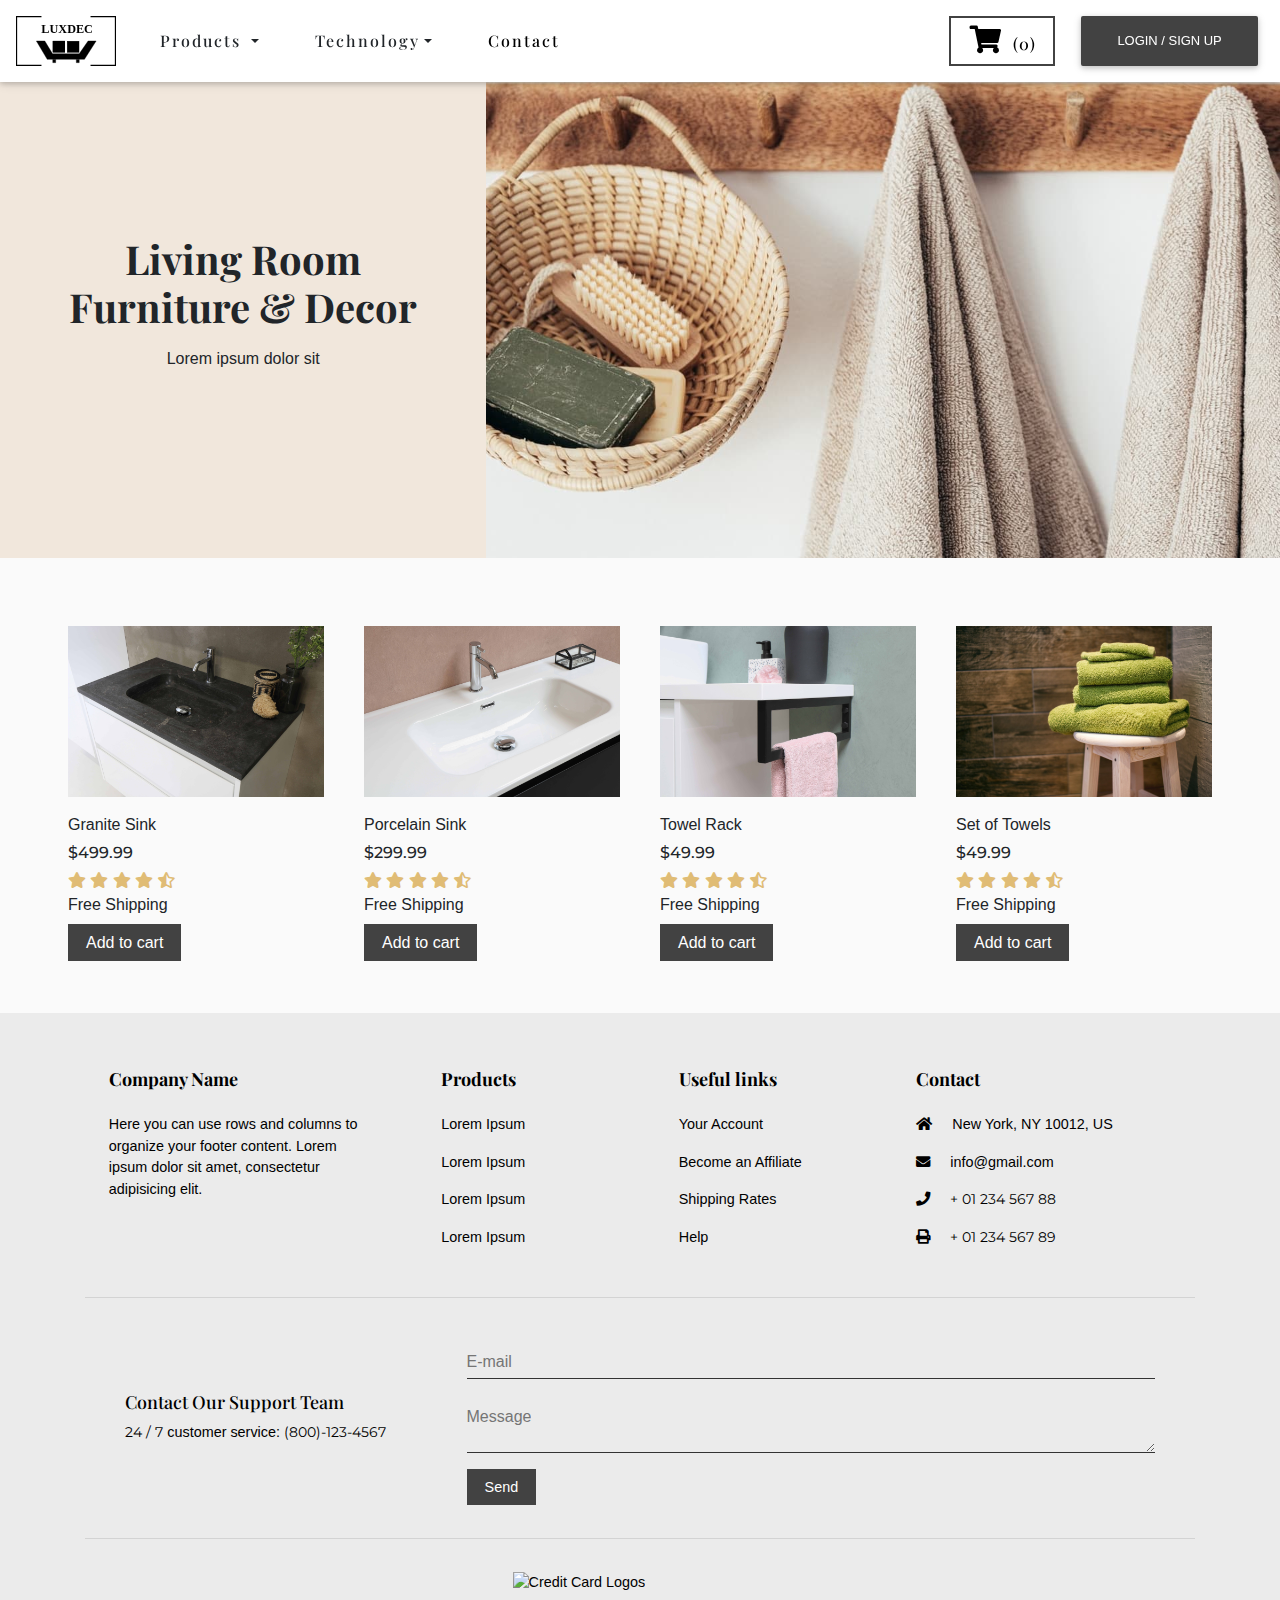
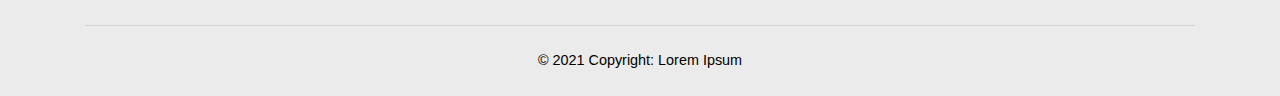
==== bathroom-products.html @ 7ef92030 "good" ====
<!DOCTYPE html>
<html lang="en">
<head>
  <meta charset="UTF-8">
  <meta name="viewport" content="width=device-width, initial-scale=1, shrink-to-fit=no">
  <meta http-equiv="x-ua-compatible" content="ie=edge">
  <title>Material Design for Bootstrap</title>
  <!-- MDB icon -->
  <link rel="icon" href="img/mdb-favicon.ico" type="image/x-icon">
  <!-- Font Awesome -->
  <link rel="stylesheet" href="https://use.fontawesome.com/releases/v5.11.2/css/all.css">
  <!-- Google Fonts Roboto -->
  <link rel="stylesheet" href="https://fonts.googleapis.com/css?family=Roboto:300,400,500,700&display=swap">
  <!-- Bootstrap core CSS -->
  <link rel="stylesheet" href="css/bootstrap.min.css">
  <!-- Material Design Bootstrap -->
  <link rel="stylesheet" href="css/mdb.min.css">
  <!-- Your custom styles (optional) -->
  <link rel="stylesheet" href="css/style.css">
  <link rel="stylesheet" href="style.css">
  <link rel="preconnect" href="https://fonts.gstatic.com">
<link href="https://fonts.googleapis.com/css2?family=Playfair+Display:ital,wght@0,400;0,500;0,600;0,700;0,800;0,900;1,400;1,500;1,600;1,700;1,800;1,900&display=swap" rel="stylesheet">
<link
    href="https://fonts.googleapis.com/css2?family=Montserrat:ital,wght@0,300;0,400;0,500;0,600;0,700;0,800;0,900;1,300;1,400;1,500;1,600;1,700;1,800;1,900&display=swap"
    rel="stylesheet">
</head>
<body>
  <div id="mdb-preloader" class="flex-center">
    <div id="preloader-markup">
    </div>
  </div>
  
  <!-- Navbar -->
  <nav class="navbar navbar-expand-lg fixed-top">

    <!-- Navbar brand -->
    
    <a class="navbar-brand " href="index.html"><img src="img/logo1.svg" alt="" class="logo"></a>
    
  
    <!-- Collapse button -->
    <button class="navbar-toggler" type="button" data-toggle="collapse" data-target="#navbarSupportedContent2"
      aria-controls="navbarSupportedContent2" aria-expanded="false" aria-label="Toggle navigation">
      <span><i class="fas fa-bars"></i></span>
    </button>
  
    <!-- Collapsible content -->
    <div class="collapse navbar-collapse" id="navbarSupportedContent2">
  
      <!-- Links -->
      <ul class="navbar-nav mr-auto">
  
        <!-- Features -->
        <li class="nav-item dropdown mega-dropdown active">
          <a class="nav-link dropdown-toggle " id="navbarDropdownMenuLink2" data-toggle="dropdown"
            aria-haspopup="true" aria-expanded="false">Products
            <span class="sr-only">(current)</span>
          </a>
          <div class="dropdown-menu mega-menu v-2 z-depth-1 special-color py-5 px-3"
            aria-labelledby="navbarDropdownMenuLink2">
            <div class="row">
              <div class="col-md-6 col-xl-3 sub-menu mb-xl-0 mb-4">
                <h6 class="sub-title  font-weight-bold white-text">Featured</h6>
                <ul class="list-unstyled">
                  <li>
                    <a class="menu-item pl-0" href="#!">
                      <i class="fas fa-caret-right pl-1 pr-3"></i>Lorem ipsum dolor sit amet
                    </a>
                  </li>
                  <li>
                    <a class="menu-item pl-0" href="#!">
                      <i class="fas fa-caret-right pl-1 pr-3"></i>Consectetur adipiscing elit
                    </a>
                  </li>
                  <li>
                    <a class="menu-item pl-0" href="#!">
                      <i class="fas fa-caret-right pl-1 pr-3"></i>Sed do eiusmod tempor incididunt
                    </a>
                  </li>
                  <li>
                    <a class="menu-item pl-0" href="#!">
                      <i class="fas fa-caret-right pl-1 pr-3"></i>Ut labore et dolore magna
                    </a>
                  </li>
                  <li>
                    <a class="menu-item pl-0" href="#!">
                      <i class="fas fa-caret-right pl-1 pr-3"></i>Ut enim ad minim veniam
                    </a>
                  </li>
                </ul>
              </div>
              <div class="col-md-6 col-xl-3 sub-menu mb-xl-0 mb-4">
                <h6 class="sub-title  font-weight-bold white-text">Related</h6>
                <ul class="list-unstyled">
                  <li>
                    <a class="menu-item pl-0" href="#!">
                      <i class="fas fa-caret-right pl-1 pr-3"></i>Quis nostrud exercitation
                    </a>
                  </li>
                  <li>
                    <a class="menu-item pl-0" href="#!">
                      <i class="fas fa-caret-right pl-1 pr-3"></i>Duis aute irure dolor in
                    </a>
                  </li>
                  <li>
                    <a class="menu-item pl-0" href="#!">
                      <i class="fas fa-caret-right pl-1 pr-3"></i>Laboris nisi ut aliquip ex ea commodo consequat
                    </a>
                  </li>
                  <li>
                    <a class="menu-item pl-0" href="#!">
                      <i class="fas fa-caret-right pl-1 pr-3"></i>Reprehenderit in voluptate
                    </a>
                  </li>
                  <li>
                    <a class="menu-item pl-0" href="#!">
                      <i class="fas fa-caret-right pl-1 pr-3"></i>Esse cillum dolore eu fugiat nulla pariatur
                    </a>
                  </li>
                </ul>
              </div>
              <div class="col-md-6 col-xl-3 sub-menu mb-md-0 mb-xl-0 mb-4">
                <h6 class="sub-title  font-weight-bold white-text">Design</h6>
                <ul class="list-unstyled">
                  <li>
                    <a class="menu-item pl-0" href="#!">
                      <i class="fas fa-caret-right pl-1 pr-3"></i>Excepteur sint occaecat
                    </a>
                  </li>
                  <li>
                    <a class="menu-item pl-0" href="#!">
                      <i class="fas fa-caret-right pl-1 pr-3"></i>Sunt in culpa qui officia
                    </a>
                  </li>
                  <li>
                    <a class="menu-item pl-0" href="#!">
                      <i class="fas fa-caret-right pl-1 pr-3"></i>Sed ut perspiciatis unde omnis iste natus error
                    </a>
                  </li>
                  <li>
                    <a class="menu-item pl-0" href="#!">
                      <i class="fas fa-caret-right pl-1 pr-3"></i>Mollit anim id est laborum
                    </a>
                  </li>
                  <li>
                    <a class="menu-item pl-0" href="#!">
                      <i class="fas fa-caret-right pl-1 pr-3"></i>Accusantium doloremque laudantium
                    </a>
                  </li>
                </ul>
              </div>
              <div class="col-md-6 col-xl-3 sub-menu mb-0">
                <h6 class="sub-title  font-weight-bold white-text">Programming</h6>
                <ul class="list-unstyled">
                  <li>
                    <a class="menu-item pl-0" href="#!">
                      <i class="fas fa-caret-right pl-1 pr-3"></i>Totam rem aperiam eaque
                    </a>
                  </li>
                  <li>
                    <a class="menu-item pl-0" href="#!">
                      <i class="fas fa-caret-right pl-1 pr-3"></i>Beatae vitae dicta sun
                    </a>
                  </li>
                  <li>
                    <a class="menu-item pl-0" href="#!">
                      <i class="fas fa-caret-right pl-1 pr-3"></i>Quae ab illo inventore veritatis et quasi
                      architecto
                    </a>
                  </li>
                  <li>
                    <a class="menu-item pl-0" href="#!">
                      <i class="fas fa-caret-right pl-1 pr-3"></i>Nemo enim ipsam voluptatem
                    </a>
                  </li>
                  <li>
                    <a class="menu-item pl-0" href="#!">
                      <i class="fas fa-caret-right pl-1 pr-3"></i>Neque porro quisquam est
                    </a>
                  </li>
                </ul>
              </div>
            </div>
          </div>
        </li>
        <!-- Technology -->
        <li class="nav-item dropdown mega-dropdown">
          <a class="nav-link dropdown-toggle " id="navbarDropdownMenuLink3" data-toggle="dropdown"
            aria-haspopup="true" aria-expanded="false">Technology</a>
          <div class="dropdown-menu mega-menu v-2 z-depth-1 special-color py-5 px-3"
            aria-labelledby="navbarDropdownMenuLink3">
            <div class="row">
              <div class="col-md-12 col-xl-4 sub-menu mb-xl-0 mb-4">
                <h6 class="sub-title  font-weight-bold white-text">Featured</h6>
                <!--Featured image-->
                <a href="#!" class="view overlay z-depth-1 p-0 mb-2">
                  <img src="https://mdbootstrap.com/img/Photos/Horizontal/Work/8-col/img%20(37).jpg"
                    class="img-fluid" alt="First sample image">
                  <div class="mask rgba-white-slight"></div>
                </a>
                <a class="news-title font-weight-bold pl-0" href="#!">Lorem ipsum dolor sit</a>
                <p class="font-small  white-text">
                  <i class="fas fa-clock-o pr-2" aria-hidden="true"></i>July 17, 2017 / <i
                    class="far fa-comments px-1" aria-hidden="true"></i> 20
                </p>
              </div>
              <div class="col-md-6 col-xl-4 sub-menu mb-md-0 mb-4">
                <h6 class="sub-title  font-weight-bold white-text">Related</h6>
                <ul class="list-unstyled">
                  <li>
                    <a class="menu-item pl-0" href="#!">
                      <i class="fas fa-caret-right pl-1 pr-3"></i>Quis nostrud exercitation
                    </a>
                  </li>
                  <li>
                    <a class="menu-item pl-0" href="#!">
                      <i class="fas fa-caret-right pl-1 pr-3"></i>Duis aute irure dolor in
                    </a>
                  </li>
                  <li>
                    <a class="menu-item pl-0" href="#!">
                      <i class="fas fa-caret-right pl-1 pr-3"></i>Laboris nisi ut aliquip ex ea commodo consequat
                    </a>
                  </li>
                  <li>
                    <a class="menu-item pl-0" href="#!">
                      <i class="fas fa-caret-right pl-1 pr-3"></i>Reprehenderit in voluptate
                    </a>
                  </li>
                  <li>
                    <a class="menu-item pl-0" href="#!">
                      <i class="fas fa-caret-right pl-1 pr-3"></i>Esse cillum dolore eu fugiat nulla pariatur
                    </a>
                  </li>
                </ul>
              </div>
              <div class="col-md-6 col-xl-4 sub-menu mb-0">
                <h6 class="sub-title  font-weight-bold white-text">Design</h6>
                <ul class="list-unstyled">
                  <li>
                    <a class="menu-item pl-0" href="#!">
                      <i class="fas fa-caret-right pl-1 pr-3"></i>Excepteur sint occaecat
                    </a>
                  </li>
                  <li>
                    <a class="menu-item pl-0" href="#!">
                      <i class="fas fa-caret-right pl-1 pr-3"></i>Sunt in culpa qui officia
                    </a>
                  </li>
                  <li>
                    <a class="menu-item pl-0" href="#!">
                      <i class="fas fa-caret-right pl-1 pr-3"></i>Sed ut perspiciatis unde omnis iste natus error
                    </a>
                  </li>
                  <li>
                    <a class="menu-item pl-0" href="#!">
                      <i class="fas fa-caret-right pl-1 pr-3"></i>Mollit anim id est laborum
                    </a>
                  </li>
                  <li>
                    <a class="menu-item pl-0" href="#!">
                      <i class="fas fa-caret-right pl-1 pr-3"></i>Accusantium doloremque laudantium
                    </a>
                  </li>
                </ul>
              </div>
            </div>
          </div>
        </li>
        <!-- Lifestyle -->
        
        <li class="nav-item">
          <div class="modal fade" id="modalSubscriptionForm" tabindex="-1" role="dialog" aria-labelledby="myModalLabel"
  aria-hidden="true">
  <div class="modal-dialog" role="document">
  <div class="modal-content">
    <div class="modal-header text-center">
      <h4 class="modal-title w-100 font-weight-bold">Contact Us</h4>
      <button type="button" class="close" data-dismiss="modal" aria-label="Close">
        <span aria-hidden="true">&times;</span>
      </button>
    </div>
    <div class="modal-body mx-3">
      <div class="md-form mb-5">
        <i class="fas fa-user prefix userdark"></i>
        <input type="text" id="form3" class="form-control validate">
        <label data-error="wrong" data-success="right" for="form3">Your name</label>
      </div>
  
      <div class="md-form mb-4">
        <i class="fas fa-envelope prefix"></i>
        <input type="email" id="form2" class="form-control validate">
        <label data-error="wrong" data-success="right" for="form2">Your email</label>
      </div>
  
      <div class="md-form">
        <i class="fas fa-comments prefix"></i>
        <textarea id="materialContactFormMessage" class="form-control md-textarea" rows="3"></textarea>
        <label for="materialContactFormMessage">Message</label>
    </div>
  
    </div>
    <div class="modal-footer d-flex justify-content-center">
      <button class="btn modalbutton">Send<i class="fas fa-paper-plane-o ml-1"></i></button>
    </div>
  </div>
  </div>
  </div>
  
  <div class="text-left">
  <a href="" class="nav-link" data-toggle="modal" data-target="#modalSubscriptionForm">Contact</a>
  </div>
        </li>
  <li class="nav-item">
    <div class="text-center mobileshow">
      <a href="#" class="btn my-3 modalbutton nav-link" data-toggle="modal" data-target="#modalLRForm">Login / Sign Up</a>
    </div>
  </li>
      </ul>
      <!-- Links -->
  
      
  <div class="nav-item">
  <button type="button" class="nav-link cartbutton" data-toggle="modal" data-target="#cart"><i class="fas fa-shopping-cart"></i>
    (<span class="total-count"></span>)</button></div>
    
    
    <div class="modal fade" id="cart" tabindex="-1" role="dialog" aria-labelledby="exampleModalLabel" aria-hidden="true">
      <div class="modal-dialog modal-lg" role="document">
      <div class="modal-content">
        <div class="modal-header">
          <h5 class="modal-title" id="exampleModalLabel">Cart</h5>
          <button type="button" class="close" data-dismiss="modal" aria-label="Close">
            <span aria-hidden="true">&times;</span>
          </button>
        </div>
        <div class="modal-body">
          <table class="show-cart table">
            
          </table>
          <div>Total price: $<span class="total-cart"></span></div>
        </div>
        <div class="modal-footer">
          <button class="clear-cart">Clear Cart</button>
          <button type="button" class="herobutton">Order now</button>
        </div>
      </div>
      </div>
      </div> 
      </div>
      <!-- Search form -->
      <div class="text-center mobilehide">
        <a href="#" class="btn my-3 modalbutton" data-toggle="modal" data-target="#modalLRForm">Login / Sign Up</a>
      </div>
  
    </div>
    <!-- Collapsible content -->
    <div class="modal fade showplease" id="modalLRForm" tabindex="-1" role="dialog" aria-labelledby="myModalLabel" aria-hidden="true">
      <div class="modal-dialog cascading-modal" role="document">
        <!--Content-->
        <div class="modal-content">
    
          <!--Modal cascading tabs-->
          <div class="modal-c-tabs">
    
            <!-- Nav tabs -->
            <ul class="nav nav-tabs md-tabs tabs-2" role="tablist">
              <li class="nav-item">
                <a class="nav-link active m0" data-toggle="tab" href="#panel7" role="tab"><i class="fas fa-user mr-1"></i>
                  Login</a>
              </li>
              <li class="nav-item">
                <a class="nav-link m0" data-toggle="tab" href="#panel8" role="tab"><i class="fas fa-user-plus mr-1"></i>
                  Sign Up</a>
              </li>
            </ul>
    
            <!-- Tab panels -->
            <div class="tab-content">
              <!--Panel 7-->
              <div class="tab-pane fade in show active" id="panel7" role="tabpanel">
    
                <!--Body-->
                <div class="modal-body mb-1">
                  <div class="md-form form-sm mb-5">
                    <i class="fas fa-envelope prefix"></i>
                    <input type="email" id="modalLRInput10" class="form-control form-control-sm validate">
                    <label data-error="wrong" data-success="right" for="modalLRInput10">Your email</label>
                  </div>
    
                  <div class="md-form form-sm mb-4">
                    <i class="fas fa-lock prefix"></i>
                    <input type="password" id="modalLRInput11" class="form-control form-control-sm validate">
                    <label data-error="wrong" data-success="right" for="modalLRInput11">Your password</label>
                  </div>
                  <div class="text-center mt-2">
                    <button class="btn text-center herobutton w-100">Log in <i class="fas fa-sign-in ml-1"></i></button>
                  </div>
                </div>
                <!--Footer-->
                <div class="modal-footer">
                  <div class="options text-center text-md-right mt-1">
                    <p>Not a member? <a href="#" class="modalblack">Sign Up</a></p>
                    <p>Forgot <a href="#" class="modalblack">Password?</a></p>
                  </div>
                  <button type="button" class="btn waves-effect ml-auto modalexit" data-dismiss="modal">Exit</button>
                </div>
    
              </div>
              <!--/.Panel 7-->
    
              <!--Panel 8-->
              <div class="tab-pane fade" id="panel8" role="tabpanel">
    
                <!--Body-->
                <div class="modal-body">
                  <div class="md-form form-sm mb-5">
                    <i class="fas fa-envelope prefix"></i>
                    <input type="email" id="modalLRInput12" class="form-control form-control-sm validate">
                    <label data-error="wrong" data-success="right" for="modalLRInput12">Your email</label>
                  </div>
    
                  <div class="md-form form-sm mb-5">
                    <i class="fas fa-lock prefix"></i>
                    <input type="password" id="modalLRInput13" class="form-control form-control-sm validate">
                    <label data-error="wrong" data-success="right" for="modalLRInput13">Your password</label>
                  </div>
    
                  <div class="md-form form-sm mb-4">
                    <i class="fas fa-lock prefix"></i>
                    <input type="password" id="modalLRInput14" class="form-control form-control-sm validate">
                    <label data-error="wrong" data-success="right" for="modalLRInput14">Repeat password</label>
                  </div>
    
                  <div class="text-center form-sm mt-2">
                    <button class="btn herobutton w-100">Sign up <i class="fas fa-sign-in ml-1"></i></button>
                  </div>
    
                </div>
                <!--Footer-->
                <div class="modal-footer">
                  <div class="options text-right">
                    <p class="pt-1">Already have an account? <a href="#" class="modalblack">Log In</a></p>
                  </div>
                  <button type="button" class="btn waves-effect ml-auto modalexit" data-dismiss="modal">Exit</button>
                </div>
              </div>
              <!--/.Panel 8-->
            </div>
    
          </div>
        </div>
        <!--/.Content-->
      </div>
    </div>
    <!--Modal: Login / Register Form-->
    
    
  </nav>
<!-- SideNav slide-out button -->
<body>
<main class="productcontainer">
  
  <article class="bathroomhero">
      <div class="bathroomheroflex">
          <div class="bathroomherocontent">
              <h1>Living Room Furniture & Decor</h1>
              <p>Lorem ipsum dolor sit</p>
          </div>
      </div>
  </article>
  <article class="bathroomproducts">
    <div class="bathroomproductsflex">
      <div class="bathroomitem">
          <a href="https://qnistico.github.io/Luxury-Ecommerce/product-details.html?id=21"><img src="img/bathroom1.jpg" alt=""></a>
          <p class="">Granite Sink</p>
          <p class="itemprice">$499.99</p>
          <i class="fas fa-star"></i>
          <i class="fas fa-star"></i>
          <i class="fas fa-star"></i>
          <i class="fas fa-star"></i>
          <i class="fas fa-star-half-alt"></i>
          <p>Free Shipping</p>
          <a href="#" data-name="BlackLongCouch" data-price="2750" class="add-to-cart herobutton">Add to cart</a>
          
      </div>
      <div class="bathroomitem">
          <a href="https://qnistico.github.io/Luxury-Ecommerce/product-details.html?id=22"><img src="img/bathroom2.jpg" alt=""></a>
          <p>Porcelain Sink</p>
          <p class="itemprice">$299.99</p>
          <i class="fas fa-star"></i>
          <i class="fas fa-star"></i>
          <i class="fas fa-star"></i>
          <i class="fas fa-star"></i>
          <i class="fas fa-star-half-alt"></i>
          <p>Free Shipping</p>
                    <a href="#" data-name="LeatherFuton" data-price="1400" class="add-to-cart herobutton">Add to cart</a>
      </div>
      <div class="bathroomitem">
        <a href="https://qnistico.github.io/Luxury-Ecommerce/product-details.html?id=23"><img src="img/bathroom3.jpg" alt=""></a>
        <p>Towel Rack</p>
        <p class="itemprice">$49.99</p>
        <i class="fas fa-star"></i>
    <i class="fas fa-star"></i>
    <i class="fas fa-star"></i>
    <i class="fas fa-star"></i>
    <i class="fas fa-star-half-alt"></i>
        <p>Free Shipping</p>
                  <a href="#" data-name="BrownLongCouch" data-price="2750" class="add-to-cart herobutton">Add to cart</a>
    </div>
      <div class="bathroomitem">
          <a href="https://qnistico.github.io/Luxury-Ecommerce/product-details.html?id=24"><img src="img/bathroom4.jpg" alt=""></a>
          <p>Set of Towels</p>
          <p class="itemprice">$49.99</p>
          <i class="fas fa-star"></i>
          <i class="fas fa-star"></i>
          <i class="fas fa-star"></i>
          <i class="fas fa-star"></i>
          <i class="fas fa-star-half-alt"></i>
          <p>Free Shipping</p>
                    <a href="#" data-name="LeatherCouch" data-price="4100" class="add-to-cart herobutton">Add to cart</a>
      </div>
      
  </div>
  </article>
  <footer class="page-footer font-small pt-4">

    <!-- Footer Links -->
    <div class="container text-center text-md-left">
  
      <!-- Footer links -->
  <!-- 
      <div class="text-center customerreview">
        <p class="font1">4.5 / 5</p>
        <i class="fas fa-star"></i>
            <i class="fas fa-star"></i>
            <i class="fas fa-star"></i>
            <i class="fas fa-star"></i>
            <i class="fas fa-star-half-alt"></i>
            <p class="font1">32,000 Trusted Customer Reviews</p>
            <hr>
      </div>
    -->
  
      <div class="row text-center text-md-left mt-3 pb-3">
  
        <!-- Grid column -->
        <div class="col-md-3 col-lg-3 col-xl-3 mx-auto mt-3">
          <h6 class=" mb-4 font-weight-bold">Company Name</h6>
          <p>Here you can use rows and columns to organize your footer content. Lorem ipsum dolor sit amet,
            consectetur
            adipisicing elit.</p>
        </div>
        <!-- Grid column -->
  
        <hr class="w-100 clearfix d-md-none">
  
        <!-- Grid column -->
        <div class="col-md-2 col-lg-2 col-xl-2 mx-auto mt-3">
          <h6 class=" mb-4 font-weight-bold">Products</h6>
          <p>
            <a href="#!">Lorem Ipsum</a>
          </p>
          <p>
            <a href="#!">Lorem Ipsum</a>
          </p>
          <p>
            <a href="#!">Lorem Ipsum</a>
          </p>
          <p>
            <a href="#!">Lorem Ipsum</a>
          </p>
        </div>
        <!-- Grid column -->
  
        <hr class="w-100 clearfix d-md-none">
  
        <!-- Grid column -->
        <div class="col-md-3 col-lg-2 col-xl-2 mx-auto mt-3">
          <h6 class=" mb-4 font-weight-bold">Useful links</h6>
          <p>
            <a href="#!">Your Account</a>
          </p>
          <p>
            <a href="#!">Become an Affiliate</a>
          </p>
          <p>
            <a href="#!">Shipping Rates</a>
          </p>
          <p>
            <a href="#!">Help</a>
          </p>
        </div>
  
        <!-- Grid column -->
        <hr class="w-100 clearfix d-md-none">
  
        <!-- Grid column -->
        <div class="col-md-4 col-lg-3 col-xl-3 mx-auto mt-3">
          <h6 class=" mb-4 font-weight-bold">Contact</h6>
          <p>
            <i class="fas fa-home mr-3"></i> New York, NY 10012, US</p>
          <p>
            <i class="fas fa-envelope mr-3"></i> info@gmail.com</p>
          <p class="font1">
            <i class="fas fa-phone mr-3"></i> + 01 234 567 88</p>
          <p class="font1">
            <i class="fas fa-print mr-3"></i> + 01 234 567 89</p>
        </div>
        <!-- Grid column -->
  
      </div>
      <hr>
      <div class="customerservice">
        <div class="customerserviceflex">
          <div class="customerservicecontent">
          <h6>Contact Our Support Team</h6>
          <a href="tel:800-123-4567"><span class="font1">24 / 7</span> customer service: <span class="font1">(800)-123-4567</span></a>
          </div>
          <div class="contact">
          <div class="md-form emailform">
            <input type="email" id="materialLoginFormEmail" class="form-control">
            <label for="materialLoginFormEmail">E-mail</label>
            <div class="md-form">
              <textarea id="materialContactFormMessage" class="form-control md-textarea" rows="3"></textarea>
              <label for="materialContactFormMessage">Message</label>
          </div>
            <div class="buttonbox">
            <a href="#" class="herobutton">Send</a>
            </div>
            </div>
          </div>
        </div>
      </div>
      <hr>
      <div class="row text-center text-md-left mt-3 pb-3">
        <div class="col-md-3 col-lg-3 col-xl-3 mx-auto mt-3">
          <a href="http://www.credit-card-logos.com/"><img alt="Credit Card Logos" title="Credit Card Logos" src="http://www.credit-card-logos.com/images/multiple_credit-card-logos-1/credit_card_logos_16.gif" width="336" height="50" border="0" /></a>
  </div>
      </div>
      <hr>
      <div class="footerbottom">
      <p class="text-center">© 2021 Copyright:
        <a href="https://mdbootstrap.com/">
          <strong>Lorem Ipsum</strong>
        </a>
      </p>
      </div>
      
  
      </div>
      <!-- Grid row -->
  
    </div>
    <!-- Footer Links -->
  
  </footer>
  
</main>
  <!-- Start your project here-->  
  
  <!-- End your project here-->

  <!-- jQuery -->
  <script type="text/javascript" src="js/jquery.min.js"></script>
  <!-- Bootstrap tooltips -->
  <script type="text/javascript" src="js/popper.min.js"></script>
  <!-- Bootstrap core JavaScript -->
  <script type="text/javascript" src="js/bootstrap.min.js"></script>
  <!-- MDB core JavaScript -->
  <script type="text/javascript" src="js/mdb.min.js"></script>
  <!-- Your custom scripts (optional) -->
  <script type="text/javascript" src="script.js"></script>

</body>
</html>
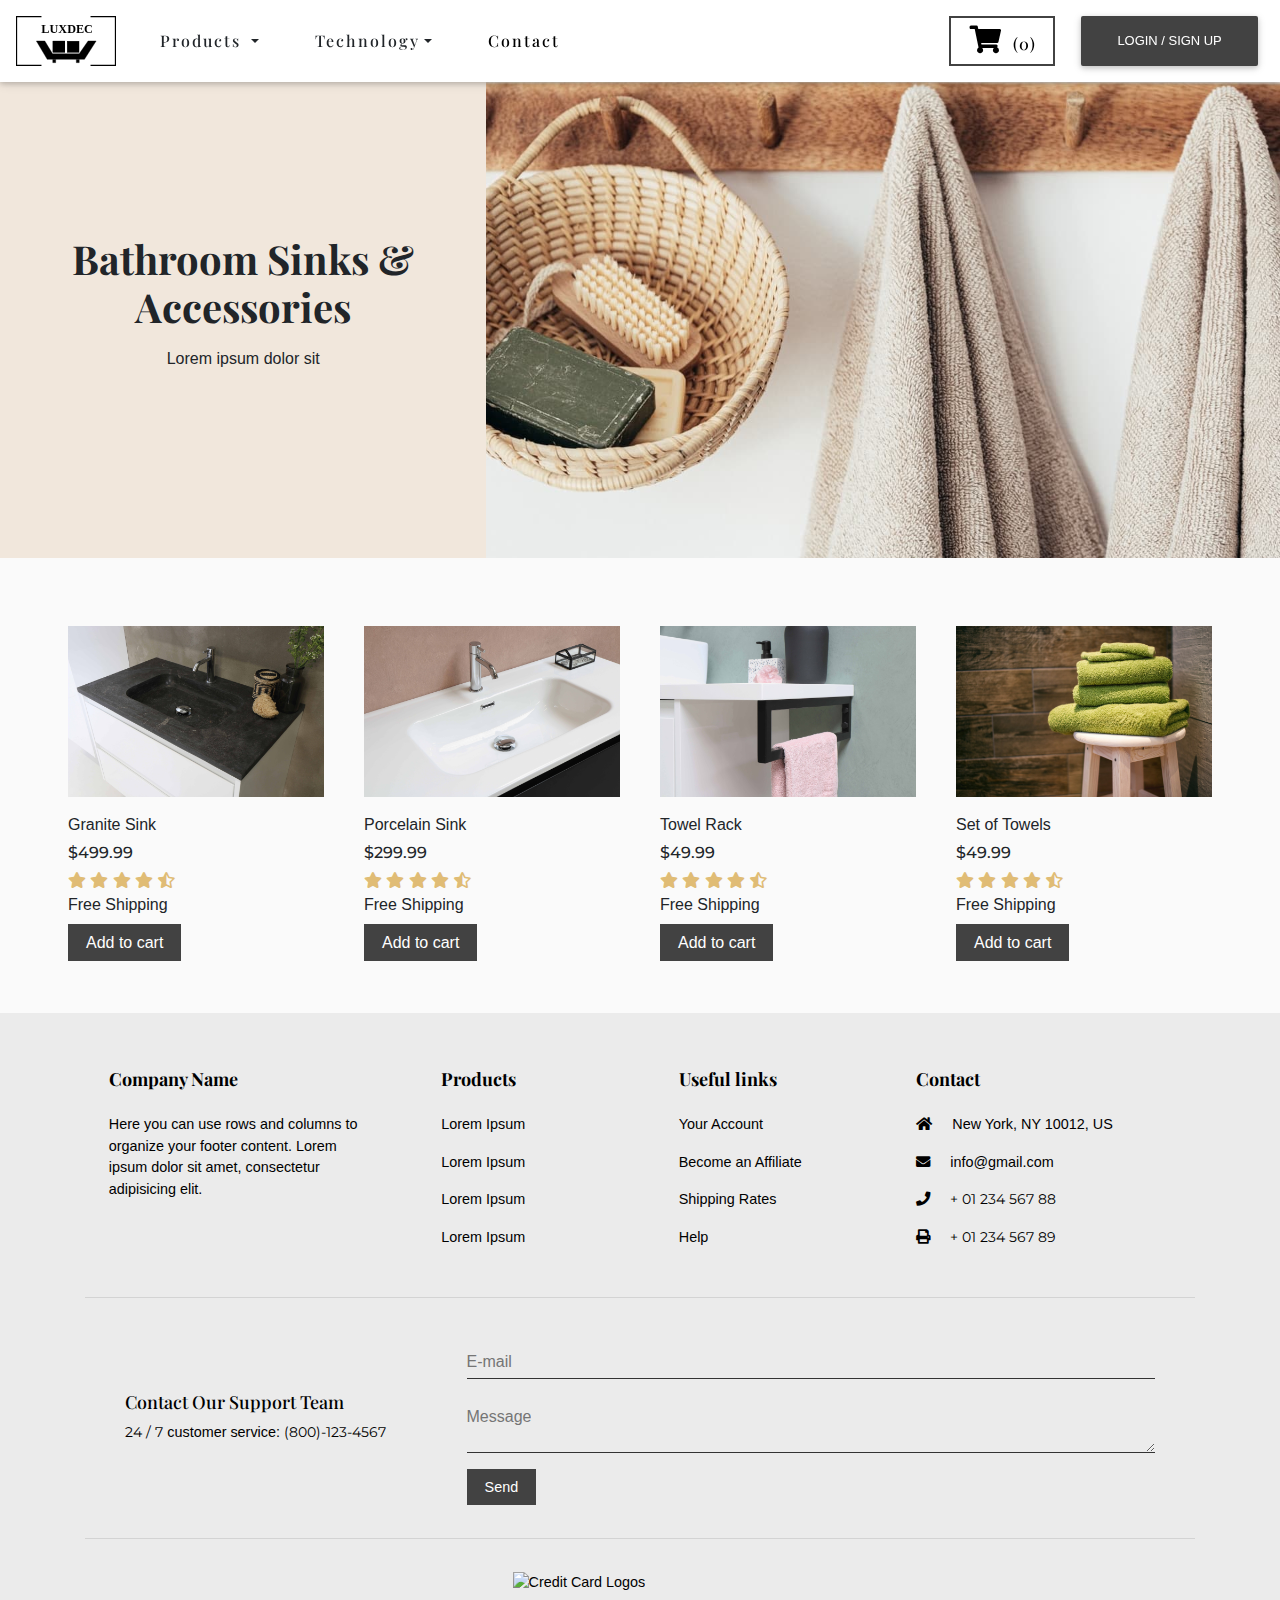
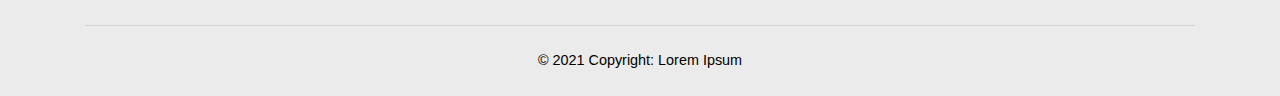
==== commit ec46c2e8: "good" ====
--- a/bathroom-products.html
+++ b/bathroom-products.html
@@ -464,7 +464,7 @@
   <article class="bathroomhero">
       <div class="bathroomheroflex">
           <div class="bathroomherocontent">
-              <h1>Living Room Furniture & Decor</h1>
+              <h1>Bathroom Sinks & Accessories</h1>
               <p>Lorem ipsum dolor sit</p>
           </div>
       </div>
--- a/style.css
+++ b/style.css
@@ -1571,6 +1571,12 @@
   .services .servicesflex .serviceitem {
     margin-bottom: 2rem;
   }
+  .templateflex {
+    -webkit-box-orient: vertical;
+    -webkit-box-direction: normal;
+        -ms-flex-flow: column nowrap;
+            flex-flow: column nowrap;
+  }
   .livingroomhero,
   .flowerpothero,
   .bathroomhero,
@@ -1638,8 +1644,7 @@
   .flowerpotheroflex .bedroomherocontent,
   .flowerpotheroflex .flowerpotherocontent,
   .flowerpotheroflex .bathroomherocontent {
-    width: 50%;
-    min-height: unset;
+    width: 100%;
   }
   .livingroomhero .kitchenherocontent h1,
   .livingroomhero .livingroomherocontent h1,
@@ -1715,22 +1720,27 @@
   .kitchenproductsflex .kitchenitem,
   .kitchenproductsflex .bedroomitem,
   .kitchenproductsflex .flowerpotitem,
+  .kitchenproductsflex .bathroomitem,
   .livingroomproductsflex .livingroomitem,
   .livingroomproductsflex .kitchenitem,
   .livingroomproductsflex .bedroomitem,
   .livingroomproductsflex .flowerpotitem,
+  .livingroomproductsflex .bathroomitem,
   .flowerpotproductsflex .livingroomitem,
   .flowerpotproductsflex .kitchenitem,
   .flowerpotproductsflex .bedroomitem,
   .flowerpotproductsflex .flowerpotitem,
+  .flowerpotproductsflex .bathroomitem,
   .bedroomproductsflex .livingroomitem,
   .bedroomproductsflex .kitchenitem,
   .bedroomproductsflex .bedroomitem,
   .bedroomproductsflex .flowerpotitem,
+  .bedroomproductsflex .bathroomitem,
   .bathroomproductsflex .livingroomitem,
   .bathroomproductsflex .kitchenitem,
   .bathroomproductsflex .bedroomitem,
-  .bathroomproductsflex .flowerpotitem {
+  .bathroomproductsflex .flowerpotitem,
+  .bathroomproductsflex .bathroomitem {
     width: 100% !important;
     text-align: center;
   }
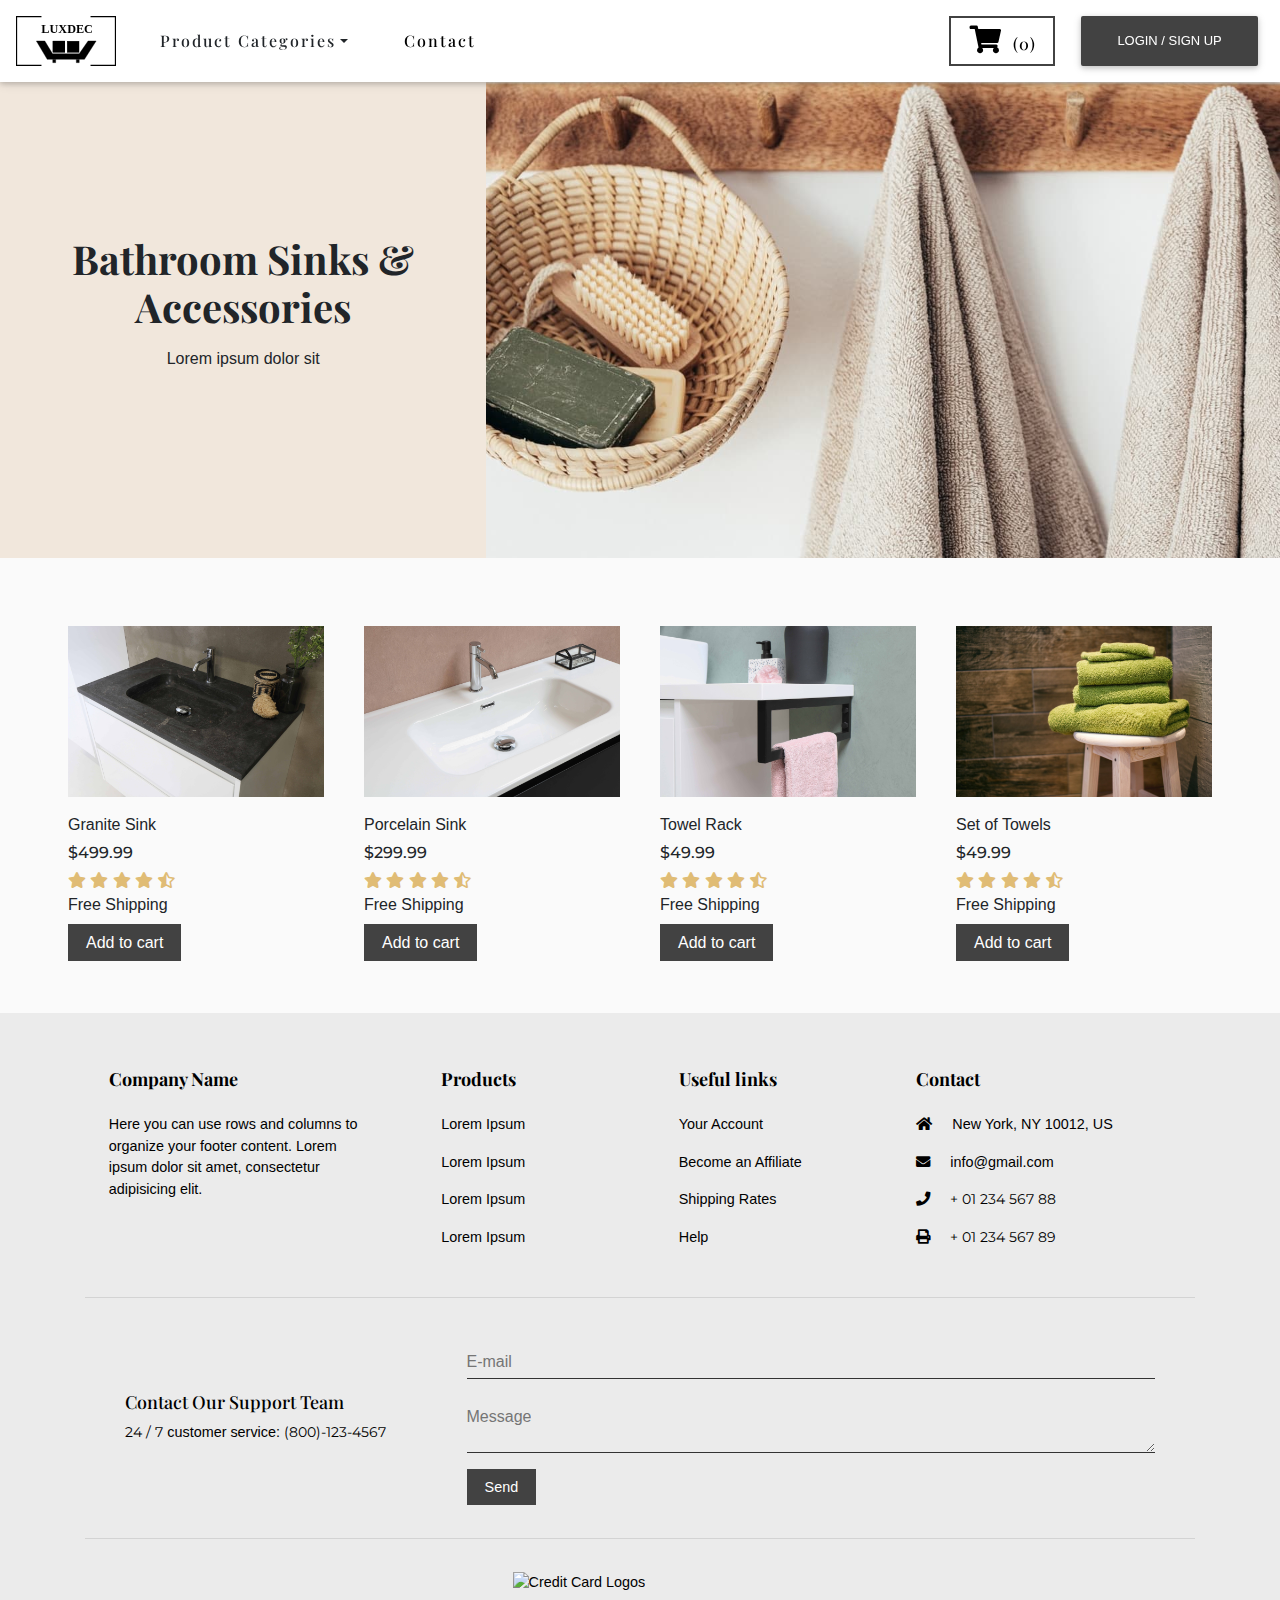
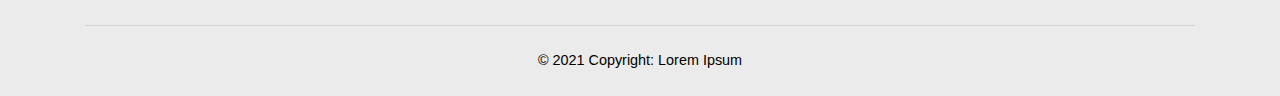
==== commit 78746f3e: "good" ====
--- a/bathroom-products.html
+++ b/bathroom-products.html
@@ -39,6 +39,34 @@
     
   
     <!-- Collapse button -->
+    <div class="nav-item">
+      <button type="button" class="nav-link cartbutton mobileshowcart" data-toggle="modal" data-target="#cart"><i class="fas fa-shopping-cart"></i>
+        (<span class="total-count"></span>)</button></div>
+        
+        
+        <div class="modal fade" id="cart" tabindex="-1" role="dialog" aria-labelledby="exampleModalLabel" aria-hidden="true">
+          <div class="modal-dialog modal-lg" role="document">
+          <div class="modal-content">
+            <div class="modal-header">
+              <h5 class="modal-title" id="exampleModalLabel">Cart</h5>
+              <button type="button" class="close" data-dismiss="modal" aria-label="Close">
+                <span aria-hidden="true">&times;</span>
+              </button>
+            </div>
+            <div class="modal-body">
+              <table class="show-cart table">
+                
+              </table>
+              <div>Total price: $<span class="total-cart"></span></div>
+            </div>
+            <div class="modal-footer">
+              <button class="clear-cart">Clear Cart</button>
+              <button type="button" class="herobutton">Order now</button>
+            </div>
+          </div>
+          </div>
+          </div> 
+          </div>
     <button class="navbar-toggler" type="button" data-toggle="collapse" data-target="#navbarSupportedContent2"
       aria-controls="navbarSupportedContent2" aria-expanded="false" aria-label="Toggle navigation">
       <span><i class="fas fa-bars"></i></span>
@@ -51,217 +79,89 @@
       <ul class="navbar-nav mr-auto">
   
         <!-- Features -->
-        <li class="nav-item dropdown mega-dropdown active">
-          <a class="nav-link dropdown-toggle " id="navbarDropdownMenuLink2" data-toggle="dropdown"
-            aria-haspopup="true" aria-expanded="false">Products
-            <span class="sr-only">(current)</span>
-          </a>
-          <div class="dropdown-menu mega-menu v-2 z-depth-1 special-color py-5 px-3"
-            aria-labelledby="navbarDropdownMenuLink2">
-            <div class="row">
-              <div class="col-md-6 col-xl-3 sub-menu mb-xl-0 mb-4">
-                <h6 class="sub-title  font-weight-bold white-text">Featured</h6>
-                <ul class="list-unstyled">
-                  <li>
-                    <a class="menu-item pl-0" href="#!">
-                      <i class="fas fa-caret-right pl-1 pr-3"></i>Lorem ipsum dolor sit amet
-                    </a>
-                  </li>
-                  <li>
-                    <a class="menu-item pl-0" href="#!">
-                      <i class="fas fa-caret-right pl-1 pr-3"></i>Consectetur adipiscing elit
-                    </a>
-                  </li>
-                  <li>
-                    <a class="menu-item pl-0" href="#!">
-                      <i class="fas fa-caret-right pl-1 pr-3"></i>Sed do eiusmod tempor incididunt
-                    </a>
-                  </li>
-                  <li>
-                    <a class="menu-item pl-0" href="#!">
-                      <i class="fas fa-caret-right pl-1 pr-3"></i>Ut labore et dolore magna
-                    </a>
-                  </li>
-                  <li>
-                    <a class="menu-item pl-0" href="#!">
-                      <i class="fas fa-caret-right pl-1 pr-3"></i>Ut enim ad minim veniam
-                    </a>
-                  </li>
-                </ul>
-              </div>
-              <div class="col-md-6 col-xl-3 sub-menu mb-xl-0 mb-4">
-                <h6 class="sub-title  font-weight-bold white-text">Related</h6>
-                <ul class="list-unstyled">
-                  <li>
-                    <a class="menu-item pl-0" href="#!">
-                      <i class="fas fa-caret-right pl-1 pr-3"></i>Quis nostrud exercitation
-                    </a>
-                  </li>
-                  <li>
-                    <a class="menu-item pl-0" href="#!">
-                      <i class="fas fa-caret-right pl-1 pr-3"></i>Duis aute irure dolor in
-                    </a>
-                  </li>
-                  <li>
-                    <a class="menu-item pl-0" href="#!">
-                      <i class="fas fa-caret-right pl-1 pr-3"></i>Laboris nisi ut aliquip ex ea commodo consequat
-                    </a>
-                  </li>
-                  <li>
-                    <a class="menu-item pl-0" href="#!">
-                      <i class="fas fa-caret-right pl-1 pr-3"></i>Reprehenderit in voluptate
-                    </a>
-                  </li>
-                  <li>
-                    <a class="menu-item pl-0" href="#!">
-                      <i class="fas fa-caret-right pl-1 pr-3"></i>Esse cillum dolore eu fugiat nulla pariatur
-                    </a>
-                  </li>
-                </ul>
-              </div>
-              <div class="col-md-6 col-xl-3 sub-menu mb-md-0 mb-xl-0 mb-4">
-                <h6 class="sub-title  font-weight-bold white-text">Design</h6>
-                <ul class="list-unstyled">
-                  <li>
-                    <a class="menu-item pl-0" href="#!">
-                      <i class="fas fa-caret-right pl-1 pr-3"></i>Excepteur sint occaecat
-                    </a>
-                  </li>
-                  <li>
-                    <a class="menu-item pl-0" href="#!">
-                      <i class="fas fa-caret-right pl-1 pr-3"></i>Sunt in culpa qui officia
-                    </a>
-                  </li>
-                  <li>
-                    <a class="menu-item pl-0" href="#!">
-                      <i class="fas fa-caret-right pl-1 pr-3"></i>Sed ut perspiciatis unde omnis iste natus error
-                    </a>
-                  </li>
-                  <li>
-                    <a class="menu-item pl-0" href="#!">
-                      <i class="fas fa-caret-right pl-1 pr-3"></i>Mollit anim id est laborum
-                    </a>
-                  </li>
-                  <li>
-                    <a class="menu-item pl-0" href="#!">
-                      <i class="fas fa-caret-right pl-1 pr-3"></i>Accusantium doloremque laudantium
-                    </a>
-                  </li>
-                </ul>
-              </div>
-              <div class="col-md-6 col-xl-3 sub-menu mb-0">
-                <h6 class="sub-title  font-weight-bold white-text">Programming</h6>
-                <ul class="list-unstyled">
-                  <li>
-                    <a class="menu-item pl-0" href="#!">
-                      <i class="fas fa-caret-right pl-1 pr-3"></i>Totam rem aperiam eaque
-                    </a>
-                  </li>
-                  <li>
-                    <a class="menu-item pl-0" href="#!">
-                      <i class="fas fa-caret-right pl-1 pr-3"></i>Beatae vitae dicta sun
-                    </a>
-                  </li>
-                  <li>
-                    <a class="menu-item pl-0" href="#!">
-                      <i class="fas fa-caret-right pl-1 pr-3"></i>Quae ab illo inventore veritatis et quasi
-                      architecto
-                    </a>
-                  </li>
-                  <li>
-                    <a class="menu-item pl-0" href="#!">
-                      <i class="fas fa-caret-right pl-1 pr-3"></i>Nemo enim ipsam voluptatem
-                    </a>
-                  </li>
-                  <li>
-                    <a class="menu-item pl-0" href="#!">
-                      <i class="fas fa-caret-right pl-1 pr-3"></i>Neque porro quisquam est
-                    </a>
-                  </li>
-                </ul>
-              </div>
-            </div>
-          </div>
-        </li>
+        
         <!-- Technology -->
         <li class="nav-item dropdown mega-dropdown">
           <a class="nav-link dropdown-toggle " id="navbarDropdownMenuLink3" data-toggle="dropdown"
-            aria-haspopup="true" aria-expanded="false">Technology</a>
-          <div class="dropdown-menu mega-menu v-2 z-depth-1 special-color py-5 px-3"
+            aria-haspopup="true" aria-expanded="false">Product Categories</a>
+          <div class="dropdown-menu mega-menu v-2 z-depth-1 py-5 px-3"
             aria-labelledby="navbarDropdownMenuLink3">
-            <div class="row">
-              <div class="col-md-12 col-xl-4 sub-menu mb-xl-0 mb-4">
-                <h6 class="sub-title  font-weight-bold white-text">Featured</h6>
+            <div class="row productmenu">
+              <div class=" col-xl-2 sub-menu mb-xl-0 mb-0">
+                <h6 class="sub-title font-weight-bold white-text">Living Room</h6>
                 <!--Featured image-->
-                <a href="#!" class="view overlay z-depth-1 p-0 mb-2">
-                  <img src="https://mdbootstrap.com/img/Photos/Horizontal/Work/8-col/img%20(37).jpg"
-                    class="img-fluid" alt="First sample image">
+                <a href="living-room-products.html" class="view overlay z-depth-1 p-0 livingroommenu">
+                  <img src="img/livingroom.jpg"
+                    class="img-fluid menuimg" alt="First sample image">
                   <div class="mask rgba-white-slight"></div>
                 </a>
-                <a class="news-title font-weight-bold pl-0" href="#!">Lorem ipsum dolor sit</a>
-                <p class="font-small  white-text">
-                  <i class="fas fa-clock-o pr-2" aria-hidden="true"></i>July 17, 2017 / <i
-                    class="far fa-comments px-1" aria-hidden="true"></i> 20
-                </p>
-              </div>
-              <div class="col-md-6 col-xl-4 sub-menu mb-md-0 mb-4">
-                <h6 class="sub-title  font-weight-bold white-text">Related</h6>
                 <ul class="list-unstyled">
                   <li>
-                    <a class="menu-item pl-0" href="#!">
-                      <i class="fas fa-caret-right pl-1 pr-3"></i>Quis nostrud exercitation
+                    <a class="menu-item pl-0" href="living-room-products.html">
+                      <i class="fas fa-caret-right pl-1 pr-3"></i>Living Room Furniture & Decor
                     </a>
                   </li>
+                  
+                </ul>
+              </div>
+              <div class=" col-xl-2 sub-menu mb-md-0 mb-4">
+                <h6 class="sub-title  font-weight-bold white-text">Kitchen</h6>
+                <a href="kitchen-products.html" class="view overlay z-depth-1 p-0">
+                  <img src="img/kitchen.jpg"
+                    class="img-fluid menuimg" alt="First sample image">
+                  <div class="mask rgba-white-slight"></div>
+                <ul class="list-unstyled">
                   <li>
-                    <a class="menu-item pl-0" href="#!">
-                      <i class="fas fa-caret-right pl-1 pr-3"></i>Duis aute irure dolor in
+                    <a class="menu-item pl-0" href="kitchen-products.html">
+                      <i class="fas fa-caret-right pl-1 pr-3"></i>Kitchen Products & Decor
                     </a>
                   </li>
+                  
+                </ul>
+              </div>
+              <div class=" col-xl-2 sub-menu mb-0">
+                <h6 class="sub-title  font-weight-bold white-text">Bedroom</h6>
+                <a href="bedroom-products.html" class="view overlay z-depth-1 p-0">
+                  <img src="img/bedroom.jpg"
+                    class="img-fluid menuimg" alt="First sample image">
+                  <div class="mask rgba-white-slight"></div>
+                <ul class="list-unstyled">
                   <li>
-                    <a class="menu-item pl-0" href="#!">
-                      <i class="fas fa-caret-right pl-1 pr-3"></i>Laboris nisi ut aliquip ex ea commodo consequat
+                    <a class="menu-item pl-0" href="bedroom-products.html">
+                      <i class="fas fa-caret-right pl-1 pr-3"></i>Bedroom Mattresses
                     </a>
                   </li>
+                  
+                </ul>
+              </div>
+              <div class=" col-xl-2 sub-menu mb-0">
+                <h6 class="sub-title  font-weight-bold white-text">Bathroom</h6>
+                <a href="bathroom-products.html" class="view overlay z-depth-1 p-0">
+                  <img src="img/accessories.jpg"
+                    class="img-fluid menuimg" alt="First sample image">
+                  <div class="mask rgba-white-slight"></div>
+                <ul class="list-unstyled">
                   <li>
-                    <a class="menu-item pl-0" href="#!">
-                      <i class="fas fa-caret-right pl-1 pr-3"></i>Reprehenderit in voluptate
+                    <a class="menu-item pl-0" href="bathroom-products.html">
+                      <i class="fas fa-caret-right pl-1 pr-3"></i>Bathroom Products
                     </a>
                   </li>
+                  
+                </ul>
+              </div>
+              <div class=" col-xl-2 sub-menu mb-0">
+                <h6 class="sub-title  font-weight-bold white-text">Pottery</h6>
+                <a href="flower-pots.html" class="view overlay z-depth-1 p-0">
+                  <img src="img/flowerpot.jpg"
+                    class="img-fluid menuimg" alt="First sample image">
+                  <div class="mask rgba-white-slight"></div>
+                <ul class="list-unstyled">
                   <li>
-                    <a class="menu-item pl-0" href="#!">
-                      <i class="fas fa-caret-right pl-1 pr-3"></i>Esse cillum dolore eu fugiat nulla pariatur
+                    <a class="menu-item pl-0" href="flower-pots.html">
+                      <i class="fas fa-caret-right pl-1 pr-3"></i>Flower Pots
                     </a>
                   </li>
-                </ul>
-              </div>
-              <div class="col-md-6 col-xl-4 sub-menu mb-0">
-                <h6 class="sub-title  font-weight-bold white-text">Design</h6>
-                <ul class="list-unstyled">
-                  <li>
-                    <a class="menu-item pl-0" href="#!">
-                      <i class="fas fa-caret-right pl-1 pr-3"></i>Excepteur sint occaecat
-                    </a>
-                  </li>
-                  <li>
-                    <a class="menu-item pl-0" href="#!">
-                      <i class="fas fa-caret-right pl-1 pr-3"></i>Sunt in culpa qui officia
-                    </a>
-                  </li>
-                  <li>
-                    <a class="menu-item pl-0" href="#!">
-                      <i class="fas fa-caret-right pl-1 pr-3"></i>Sed ut perspiciatis unde omnis iste natus error
-                    </a>
-                  </li>
-                  <li>
-                    <a class="menu-item pl-0" href="#!">
-                      <i class="fas fa-caret-right pl-1 pr-3"></i>Mollit anim id est laborum
-                    </a>
-                  </li>
-                  <li>
-                    <a class="menu-item pl-0" href="#!">
-                      <i class="fas fa-caret-right pl-1 pr-3"></i>Accusantium doloremque laudantium
-                    </a>
-                  </li>
+                  
                 </ul>
               </div>
             </div>
@@ -321,7 +221,7 @@
   
       
   <div class="nav-item">
-  <button type="button" class="nav-link cartbutton" data-toggle="modal" data-target="#cart"><i class="fas fa-shopping-cart"></i>
+  <button type="button" class="nav-link cartbutton mobilehidecart" data-toggle="modal" data-target="#cart"><i class="fas fa-shopping-cart"></i>
     (<span class="total-count"></span>)</button></div>
     
     
@@ -481,7 +381,7 @@
           <i class="fas fa-star"></i>
           <i class="fas fa-star-half-alt"></i>
           <p>Free Shipping</p>
-          <a href="#" data-name="BlackLongCouch" data-price="2750" class="add-to-cart herobutton">Add to cart</a>
+          <a href="#" data-name="Granite&nbsp;Sink" data-price="2750" class="add-to-cart herobutton">Add to cart</a>
           
       </div>
       <div class="bathroomitem">
@@ -494,7 +394,7 @@
           <i class="fas fa-star"></i>
           <i class="fas fa-star-half-alt"></i>
           <p>Free Shipping</p>
-                    <a href="#" data-name="LeatherFuton" data-price="1400" class="add-to-cart herobutton">Add to cart</a>
+                    <a href="#" data-name="Porcelain&nbsp;Sink" data-price="1400" class="add-to-cart herobutton">Add to cart</a>
       </div>
       <div class="bathroomitem">
         <a href="https://qnistico.github.io/Luxury-Ecommerce/product-details.html?id=23"><img src="img/bathroom3.jpg" alt=""></a>
@@ -506,7 +406,7 @@
     <i class="fas fa-star"></i>
     <i class="fas fa-star-half-alt"></i>
         <p>Free Shipping</p>
-                  <a href="#" data-name="BrownLongCouch" data-price="2750" class="add-to-cart herobutton">Add to cart</a>
+                  <a href="#" data-name="Towel&nbsp;Rack" data-price="2750" class="add-to-cart herobutton">Add to cart</a>
     </div>
       <div class="bathroomitem">
           <a href="https://qnistico.github.io/Luxury-Ecommerce/product-details.html?id=24"><img src="img/bathroom4.jpg" alt=""></a>
@@ -518,7 +418,7 @@
           <i class="fas fa-star"></i>
           <i class="fas fa-star-half-alt"></i>
           <p>Free Shipping</p>
-                    <a href="#" data-name="LeatherCouch" data-price="4100" class="add-to-cart herobutton">Add to cart</a>
+                    <a href="#" data-name="Set&nbsp;of&nbsp;Towels" data-price="4100" class="add-to-cart herobutton">Add to cart</a>
       </div>
       
   </div>
--- a/style.css
+++ b/style.css
@@ -90,6 +90,10 @@
   width: 62%;
 }
 
+.mobileshowcart {
+  display: none !important;
+}
+
 .herobutton {
   background-color: #424242;
   color: white;
@@ -101,8 +105,7 @@
 }
 
 .herobutton:hover,
-.herobutton:active,
-.herobutton:focus {
+.herobutton:active {
   background-color: transparent !important;
   color: black;
 }
@@ -1347,6 +1350,15 @@
   margin-bottom: 1rem;
 }
 
+.livingroommenu {
+  margin-bottom: 3rem;
+}
+
+.mega-menu {
+  background-color: #333;
+  text-align: center;
+}
+
 .navbar {
   background-color: white;
   padding-top: 0;
@@ -1362,6 +1374,20 @@
   letter-spacing: 2px;
 }
 
+.navbar .productmenu {
+  display: -webkit-box;
+  display: -ms-flexbox;
+  display: flex;
+  -webkit-box-orient: horizontal;
+  -webkit-box-direction: normal;
+      -ms-flex-flow: row nowrap;
+          flex-flow: row nowrap;
+  margin: auto;
+  -webkit-box-pack: center;
+      -ms-flex-pack: center;
+          justify-content: center;
+}
+
 .navbar .nav-item {
   list-style-type: none;
 }
@@ -1386,6 +1412,10 @@
 
 #cards {
   scroll-margin-top: 100px !important;
+}
+
+.menu-item {
+  position: relative;
 }
 
 .show-cart button, .show-cart input[type="submit"] {
@@ -1490,13 +1520,21 @@
   .herocontainer .herocontent {
     padding: 1rem !important;
     width: 300px !important;
-    margin-top: 50% !important;
+    min-width: unset;
   }
   .herocontainer .herocontent h1 {
     font-size: 32px !important;
   }
   .herocontainer .herocontent p {
     width: 100% !important;
+  }
+  .mask {
+    width: 50% !important;
+    margin: auto;
+  }
+  .overlay {
+    width: 50% !important;
+    margin: auto;
   }
   .cards,
   .cards2 {
@@ -1576,6 +1614,13 @@
     -webkit-box-direction: normal;
         -ms-flex-flow: column nowrap;
             flex-flow: column nowrap;
+  }
+  .templateflex img {
+    width: 100%;
+    margin-bottom: 0;
+  }
+  .templateflex .templatecontent {
+    margin-top: 2rem;
   }
   .livingroomhero,
   .flowerpothero,
@@ -1645,6 +1690,7 @@
   .flowerpotheroflex .flowerpotherocontent,
   .flowerpotheroflex .bathroomherocontent {
     width: 100%;
+    padding-top: 7.5rem;
   }
   .livingroomhero .kitchenherocontent h1,
   .livingroomhero .livingroomherocontent h1,
@@ -1744,6 +1790,12 @@
     width: 100% !important;
     text-align: center;
   }
+  .productmenu {
+    -webkit-box-orient: vertical !important;
+    -webkit-box-direction: normal !important;
+        -ms-flex-flow: column nowrap !important;
+            flex-flow: column nowrap !important;
+  }
   .customerserviceflex {
     -webkit-box-orient: vertical !important;
     -webkit-box-direction: normal !important;
@@ -1756,6 +1808,12 @@
   .navbar-nav {
     background-color: #fff;
   }
+  .mobileshowcart {
+    display: unset !important;
+  }
+  .mobilehidecart {
+    display: none !important;
+  }
   .mobileshow {
     display: unset !important;
   }
@@ -1774,6 +1832,12 @@
 }
 
 @media screen and (max-width: 1300px) {
+  .heroflex {
+    min-height: 90vh;
+  }
+  .herocontent {
+    min-width: 450px;
+  }
   .navbar {
     max-height: unset;
   }
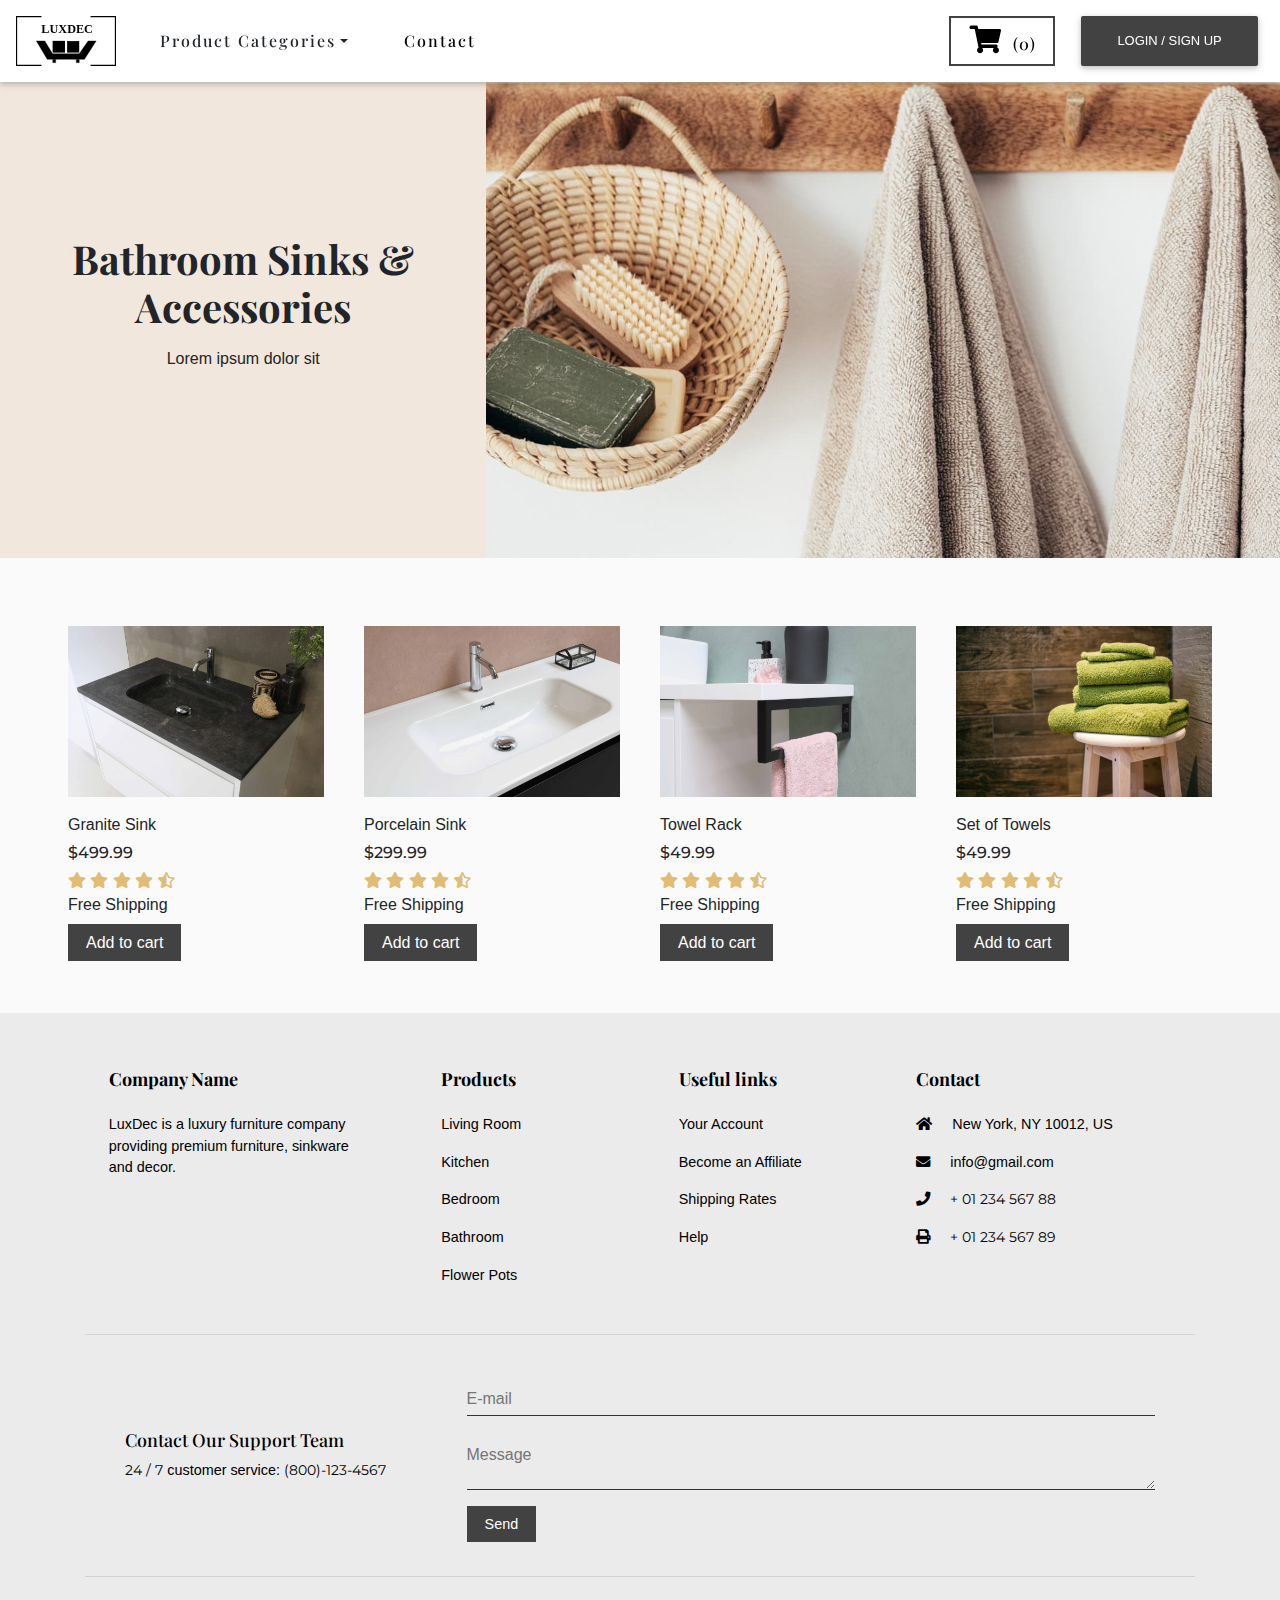
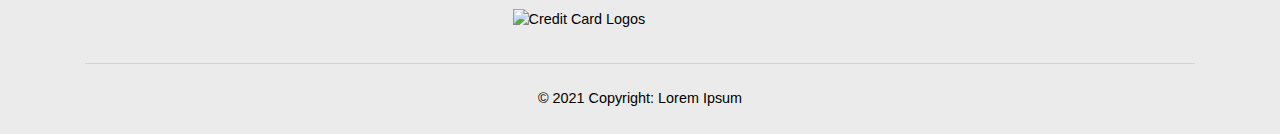
==== commit 43644a54: "good" ====
--- a/bathroom-products.html
+++ b/bathroom-products.html
@@ -447,9 +447,7 @@
         <!-- Grid column -->
         <div class="col-md-3 col-lg-3 col-xl-3 mx-auto mt-3">
           <h6 class=" mb-4 font-weight-bold">Company Name</h6>
-          <p>Here you can use rows and columns to organize your footer content. Lorem ipsum dolor sit amet,
-            consectetur
-            adipisicing elit.</p>
+          <p>LuxDec is a luxury furniture company providing premium furniture, sinkware and decor.</p>
         </div>
         <!-- Grid column -->
   
@@ -459,16 +457,19 @@
         <div class="col-md-2 col-lg-2 col-xl-2 mx-auto mt-3">
           <h6 class=" mb-4 font-weight-bold">Products</h6>
           <p>
-            <a href="#!">Lorem Ipsum</a>
-          </p>
-          <p>
-            <a href="#!">Lorem Ipsum</a>
-          </p>
-          <p>
-            <a href="#!">Lorem Ipsum</a>
-          </p>
-          <p>
-            <a href="#!">Lorem Ipsum</a>
+            <a href="living-room-products.html">Living Room</a>
+          </p>
+          <p>
+            <a href="kitchen-products.html">Kitchen</a>
+          </p>
+          <p>
+            <a href="bedroom-products.html">Bedroom</a>
+          </p>
+          <p>
+            <a href="bathroom-products.html">Bathroom</a>
+          </p>
+          <p>
+            <a href="flower-pots.html">Flower Pots</a>
           </p>
         </div>
         <!-- Grid column -->
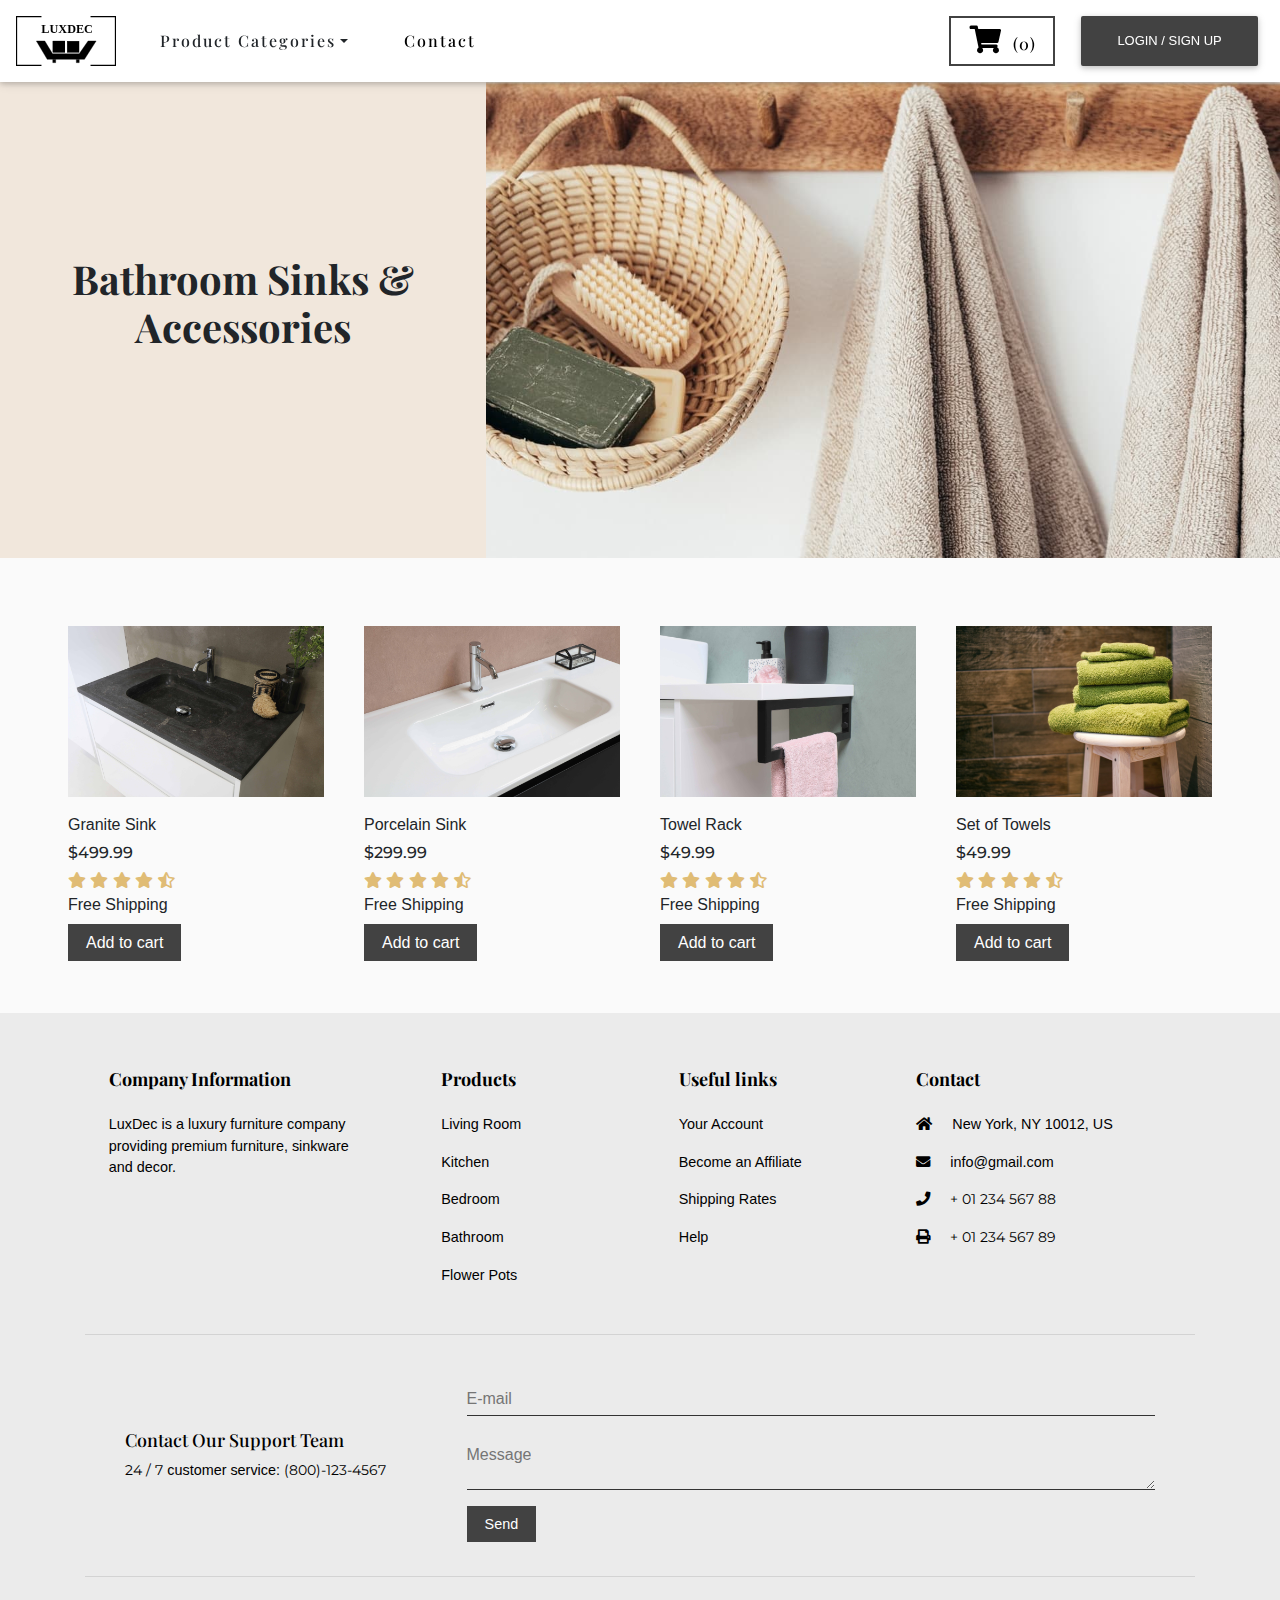
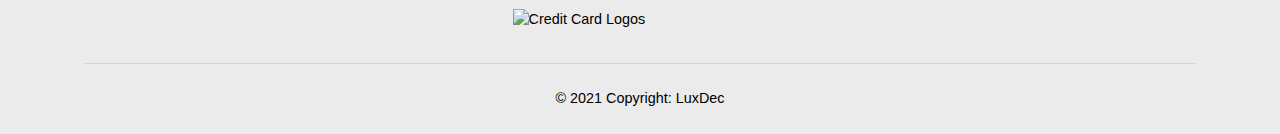
==== commit 4a064e74: "good" ====
--- a/bathroom-products.html
+++ b/bathroom-products.html
@@ -365,7 +365,6 @@
       <div class="bathroomheroflex">
           <div class="bathroomherocontent">
               <h1>Bathroom Sinks & Accessories</h1>
-              <p>Lorem ipsum dolor sit</p>
           </div>
       </div>
   </article>
@@ -446,7 +445,7 @@
   
         <!-- Grid column -->
         <div class="col-md-3 col-lg-3 col-xl-3 mx-auto mt-3">
-          <h6 class=" mb-4 font-weight-bold">Company Name</h6>
+          <h6 class=" mb-4 font-weight-bold">Company Information</h6>
           <p>LuxDec is a luxury furniture company providing premium furniture, sinkware and decor.</p>
         </div>
         <!-- Grid column -->
@@ -543,7 +542,7 @@
       <div class="footerbottom">
       <p class="text-center">© 2021 Copyright:
         <a href="https://mdbootstrap.com/">
-          <strong>Lorem Ipsum</strong>
+          <strong>LuxDec</strong>
         </a>
       </p>
       </div>
--- a/style.css
+++ b/style.css
@@ -130,6 +130,7 @@
       -ms-flex-pack: center;
           justify-content: center;
   background-color: #333;
+  width: 100%;
 }
 
 .featured .featuredflex img {
@@ -1974,4 +1975,15 @@
 } 
 
 */
+@media screen and (max-width: 320px) {
+  .mobileshowcart {
+    position: relative;
+    left: -9vw;
+  }
+  .navbar-toggler {
+    position: relative;
+    left: 75vw;
+    top: -18vw;
+  }
+}
 /*# sourceMappingURL=style.css.map */